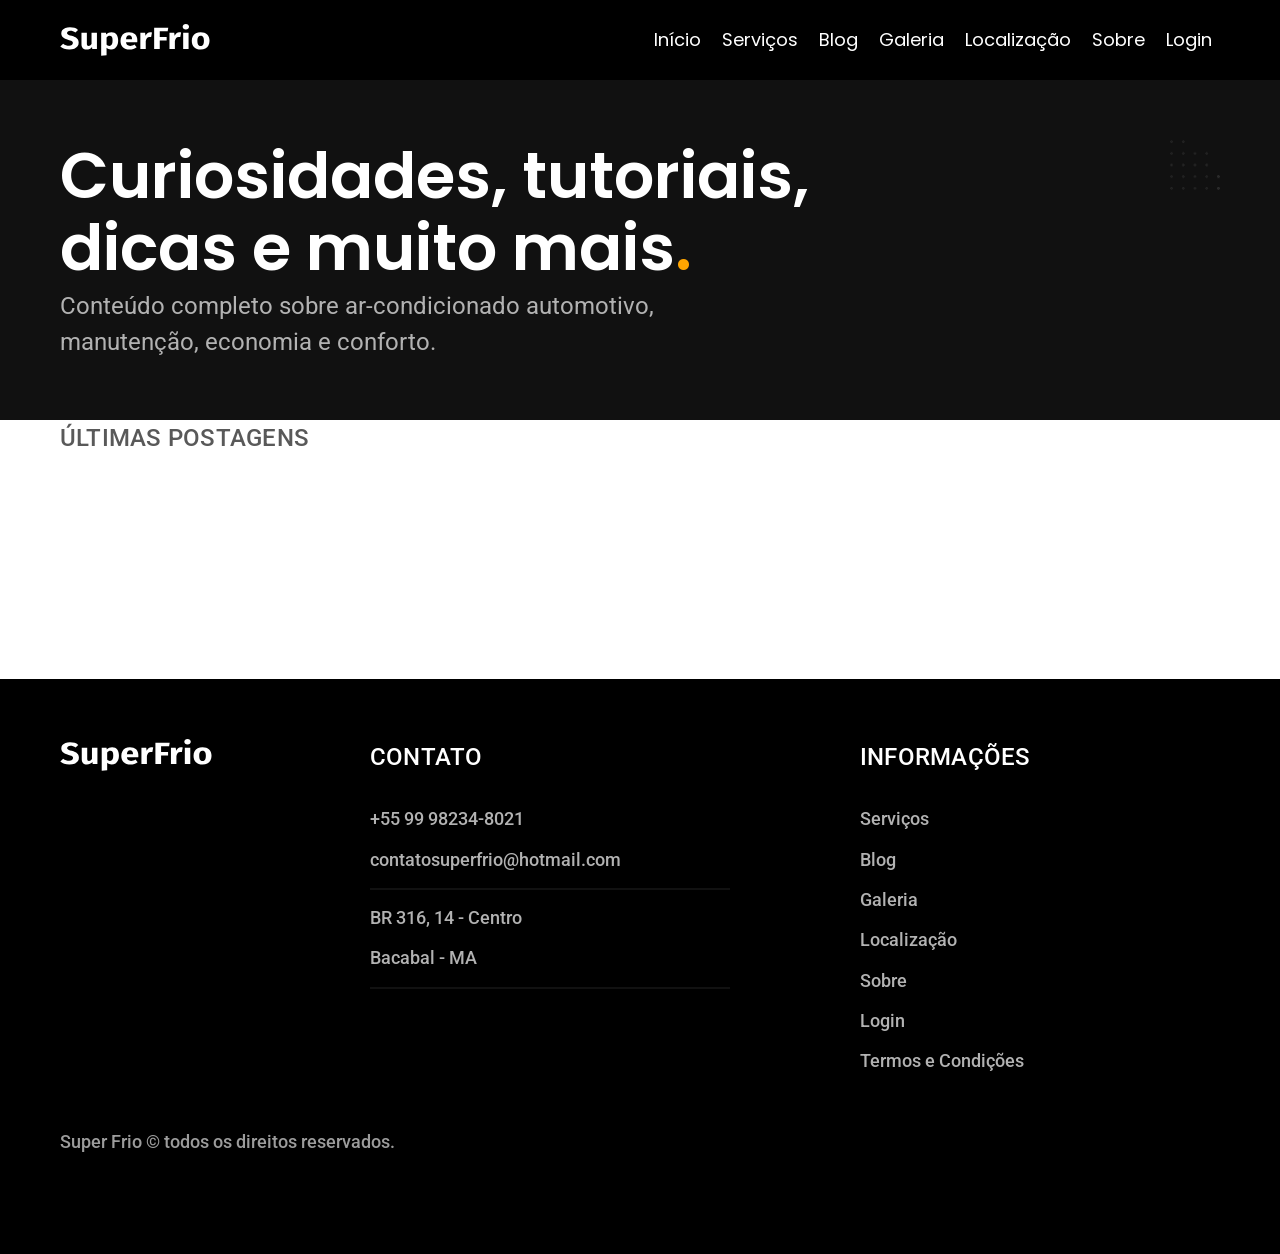
==== blog/index.html @ 8e341e68 "Refatora estrutura do projeto e adiciona sistema de blog com posts" ====
<!doctype html>
<html lang="pt-br">
  <head>
    <meta charset="UTF-8" />
    <meta name="viewport" content="width=device-width, initial-scale=1.0" />

    <title>Blog | Super Frio</title>
    <meta
      name="description"
      content="Dicas, manutenção e informações sobre ar-condicionado automotivo. Aprenda quando fazer recarga de gás, higienização e muito mais."
    />

    <!-- Open Graph -->
    <meta property="og:title" content="Blog | Super Frio" />
    <meta
      property="og:description"
      content="Dicas e informações sobre ar-condicionado automotivo."
    />
    <meta property="og:type" content="website" />
    <meta property="og:image" content="../img/banner-blog.jpg" />

    <!-- CSS -->
    <link rel="stylesheet" href="../css/styles.css" />

    <!-- Fonts -->
    <link rel="preconnect" href="https://fonts.googleapis.com" />
    <link rel="preconnect" href="https://fonts.gstatic.com" crossorigin />
    <link
      href="https://fonts.googleapis.com/css2?family=Poppins:wght@400;600&family=Roboto:wght@400;700&display=swap"
      rel="stylesheet"
    />
  </head>

  <body>
    <!-- HEADER -->
    <header class="header-bg">
      <div class="header container">
        <nav class="header-nav" aria-label="Primária">
          <a href="../index.html">
            <img
              src="../img/SuperFrio.svg"
              width="152"
              height="32"
              alt="Logo Super Frio"
            />
          </a>

          <div class="header-container">
            <button
              id="btnMenu"
              class="mobileButton cor-0"
              aria-controls="menu"
              aria-expanded="false"
              aria-haspopup="true"
              aria-label="Abrir menu"
            >
              Menu
            </button>

            <ul id="menu" class="header-menu font-1-m cor-0">
              <li><a href="../index.html">Início</a></li>
              <li><a href="../servicos.html">Serviços</a></li>
              <li><a href="../blog/index.html">Blog</a></li>
              <li><a href="../galeria.html">Galeria</a></li>
              <li><a href="../localizacao.html">Localização</a></li>
              <li><a href="../sobre.html">Sobre</a></li>
              <li><a href="../login.html">Login</a></li>
            </ul>
          </div>
        </nav>
      </div>
    </header>

    <main>
      <!-- INTRO BLOG -->
      <section class="blog-intro titulo-bg">
        <div class="titulo container">
          <h1 class="font-1-xxl cor-0">
            Curiosidades, tutoriais,<br />
            dicas e muito mais<span class="cor-p1">.</span>
          </h1>

          <p class="font-2-l cor-5">
            Conteúdo completo sobre ar-condicionado automotivo,<br />
            manutenção, economia e conforto.
          </p>
        </div>
      </section>

      <!-- LISTA DE POSTS -->
      <section class="blog-post container">
        <div class="subtitulo">
          <h2 class="font-2-l-b cor-8">Últimas postagens</h2>
        </div>

        <div class="blog-lista">
          <!-- Post Destaque -->
          <a href="../blog/recarga-gas.html" class="blog-card post-destaque">
            <div class="blog-card-conteudo">
              <div class="conteudo">
                <span class="cor-0">01/02/2026</span>

                <h3 class="font-1-m cor-0">
                  Recarga de gás no ar-condicionado:<br />
                  quando fazer?
                </h3>

                <p class="font-2-s cor-0">
                  Entenda quando a recarga de gás é necessária, quais são os
                  sinais e como evitar problemas no sistema.
                </p>
              </div>
            </div>
          </a>

          <!-- Outros Posts -->
          <a href="post.html" class="blog-card">
            <div class="blog-card-conteudo">
              <div class="conteudo">
                <span class="cor-0">01/02/2026</span>

                <h3 class="font-1-m cor-0">
                  Recarga de gás no ar-condicionado automotivo: quando fazer?
                </h3>

                <p class="font-2-s cor-0">
                  Entenda quando a recarga de gás é necessária, quais são os
                  sinais e como evitar problemas no sistema.
                </p>
              </div>
            </div>
          </a>

          <a href="post.html" class="blog-card">
            <div class="blog-card-conteudo">
              <div class="conteudo">
                <span class="cor-0">01/02/2026</span>

                <h3 class="font-1-m cor-0">
                  Recarga de gás no ar-condicionado automotivo: quando fazer?
                </h3>

                <p class="font-2-s cor-0">
                  Entenda quando a recarga de gás é necessária, quais são os
                  sinais e como evitar problemas no sistema.
                </p>
              </div>
            </div>
          </a>
        </div>
      </section>
    </main>

    <!-- FOOTER -->
    <footer class="footer-bg">
      <div class="footer container">
        <img
          src="../img/SuperFrio.svg"
          width="152"
          height="32"
          alt="Super Frio"
        />

        <div class="footer-contato">
          <h3 class="font-2-l-b cor-0">Contato</h3>

          <ul class="font-2-m cor-5">
            <li><a href="tel:+5599982348021">+55 99 98234-8021</a></li>
            <li>
              <a href="mailto:contatosuperfrio@hotmail.com">
                contatosuperfrio@hotmail.com
              </a>
            </li>
            <li>BR 316, 14 - Centro</li>
            <li>Bacabal - MA</li>
          </ul>
        </div>

        <div class="footer-informacoes">
          <h3 class="font-2-l-b cor-0">Informações</h3>

          <ul class="font-2-m cor-5">
            <li><a href="../servicos.html">Serviços</a></li>
            <li><a href="../blog/index.html">Blog</a></li>
            <li><a href="../galeria.html">Galeria</a></li>
            <li><a href="../localizacao.html">Localização</a></li>
            <li><a href="../sobre.html">Sobre</a></li>
            <li><a href="../login.html">Login</a></li>
            <li><a href="../termos.html">Termos e Condições</a></li>
          </ul>
        </div>

        <p class="footer-copy font-2-m cor-6">
          Super Frio © todos os direitos reservados.
        </p>
      </div>
    </footer>

    <script src="../js/script.js"></script>
  </body>
</html>
---- css/styles.css ----
@import "./global/global.css";
@import "./utilidades/tipografia.css";
@import "./utilidades/cores.css";

@import "./global/header.css";
@import "./global/footer.css";

/* Utilidades */
@import "./utilidades/componentes.css";

/* Hone */
@import "./home/introducao.css";
@import "./home/beneficios.css";
@import "./home/servicos.css";
@import "./home/blog.css";
@import "./home/galeria.css";
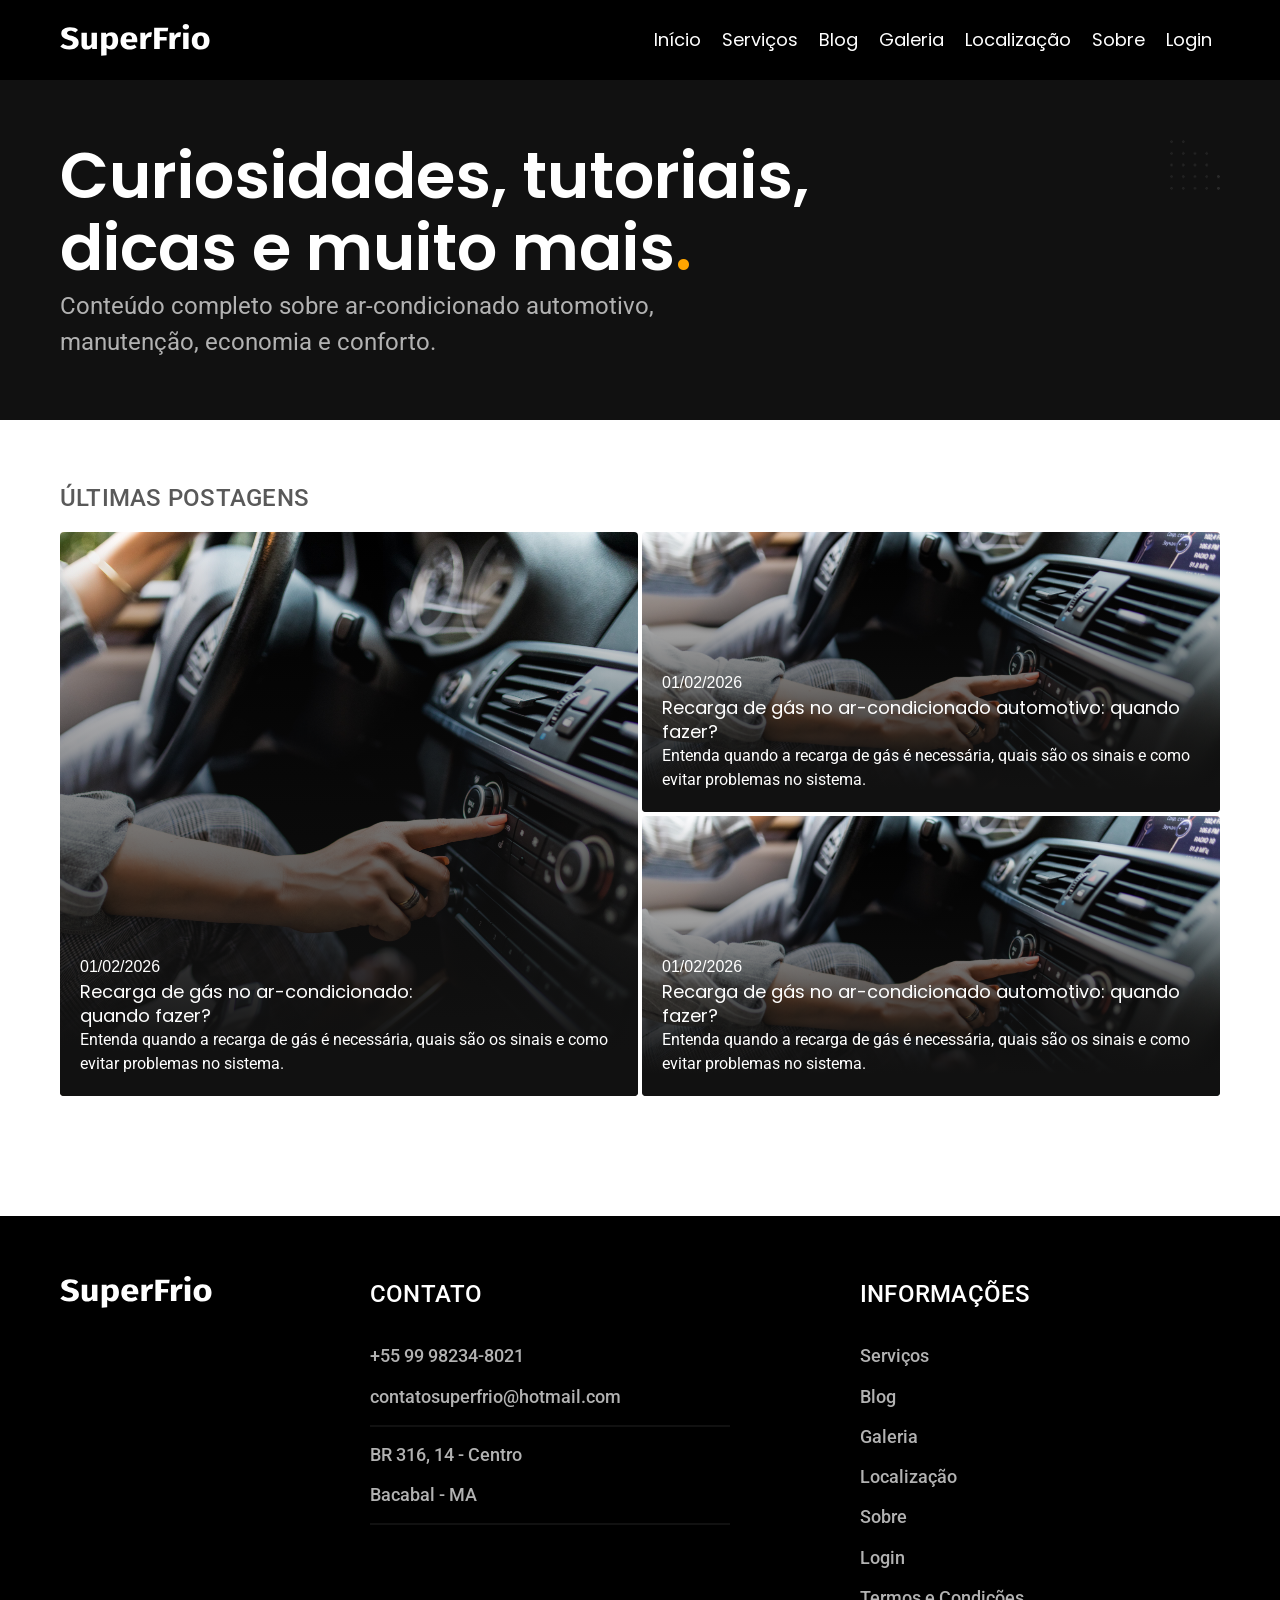
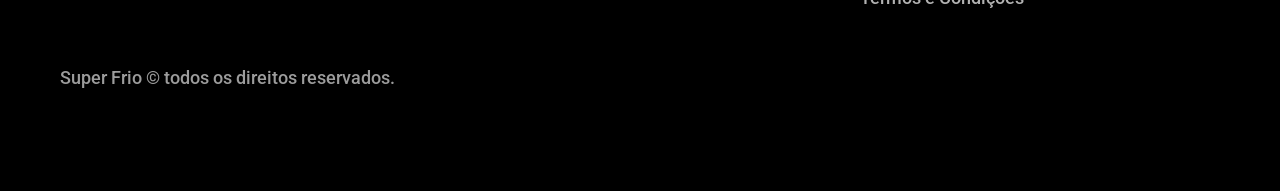
==== commit d5ad26db: "refactor: adiciona blog-page namespace da pagina" ====
--- a/blog/index.html
+++ b/blog/index.html
@@ -31,7 +31,7 @@
     />
   </head>
 
-  <body>
+  <body class="blog-page">
     <!-- HEADER -->
     <header class="header-bg">
       <div class="header container">
--- a/css/styles.css
+++ b/css/styles.css
@@ -8,9 +8,13 @@
 /* Utilidades */
 @import "./utilidades/componentes.css";
 
-/* Hone */
+/* Home */
 @import "./home/introducao.css";
 @import "./home/beneficios.css";
 @import "./home/servicos.css";
-@import "./home/blog.css";
+@import "./home/blog-preview.css";
 @import "./home/galeria.css";
+
+/* Blog */
+@import "./blog/blog.css";
+@import "./blog/post.css";
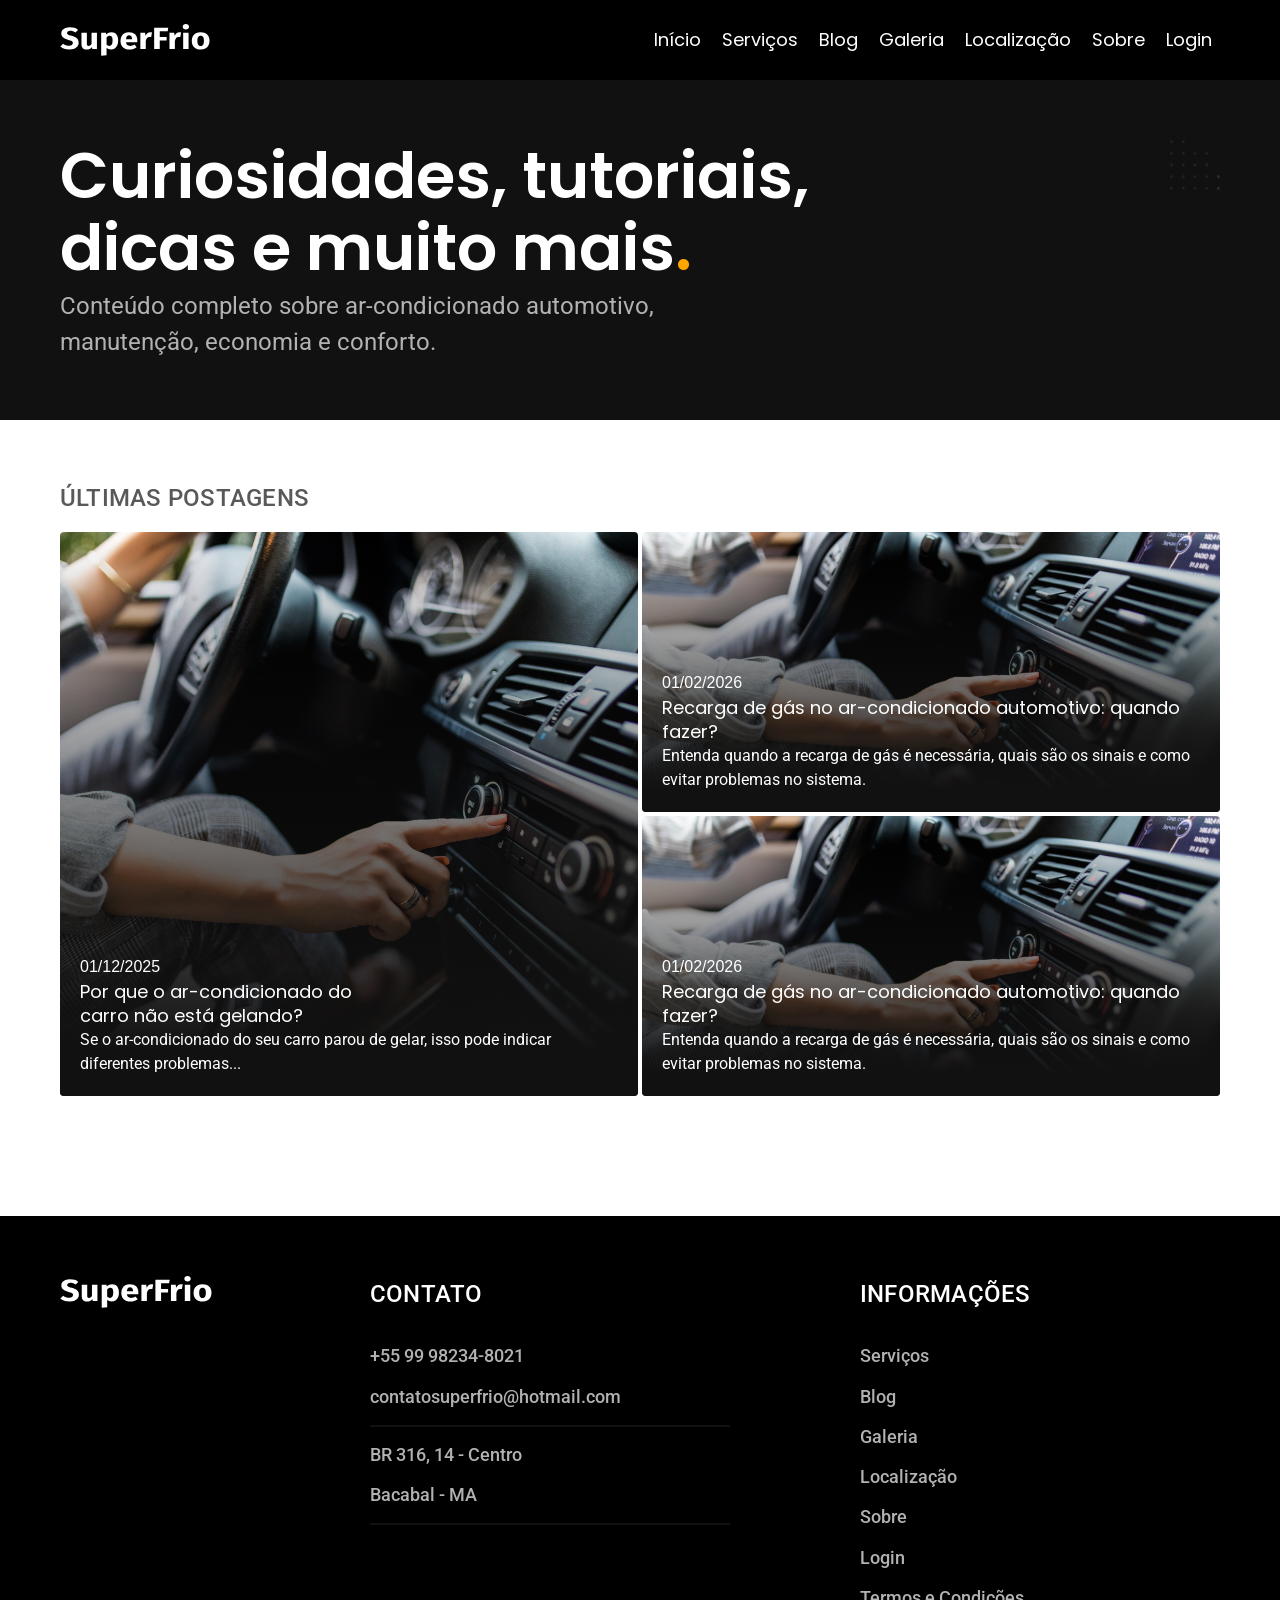
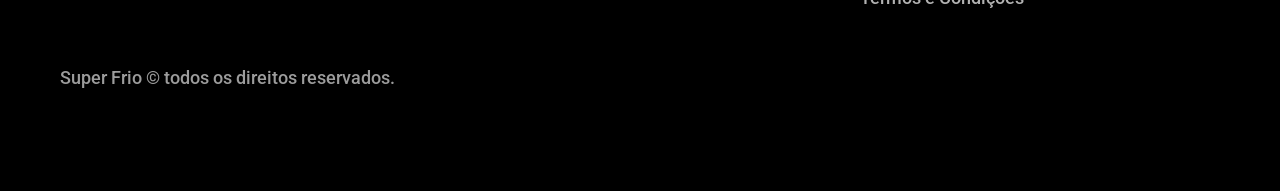
==== commit 0491ab4a: "style: atualiza textos e datas dos posts no blog" ====
--- a/blog/index.html
+++ b/blog/index.html
@@ -95,19 +95,22 @@
 
         <div class="blog-lista">
           <!-- Post Destaque -->
-          <a href="../blog/recarga-gas.html" class="blog-card post-destaque">
+          <a
+            href="../blog/posts/recarga-gas.html"
+            class="blog-card post-destaque"
+          >
             <div class="blog-card-conteudo">
               <div class="conteudo">
-                <span class="cor-0">01/02/2026</span>
+                <span class="cor-0">01/12/2025</span>
 
                 <h3 class="font-1-m cor-0">
-                  Recarga de gás no ar-condicionado:<br />
-                  quando fazer?
+                  Por que o ar-condicionado do <br />
+                  carro não está gelando?
                 </h3>
 
                 <p class="font-2-s cor-0">
-                  Entenda quando a recarga de gás é necessária, quais são os
-                  sinais e como evitar problemas no sistema.
+                  Se o ar-condicionado do seu carro parou de gelar, isso pode
+                  indicar diferentes problemas...
                 </p>
               </div>
             </div>
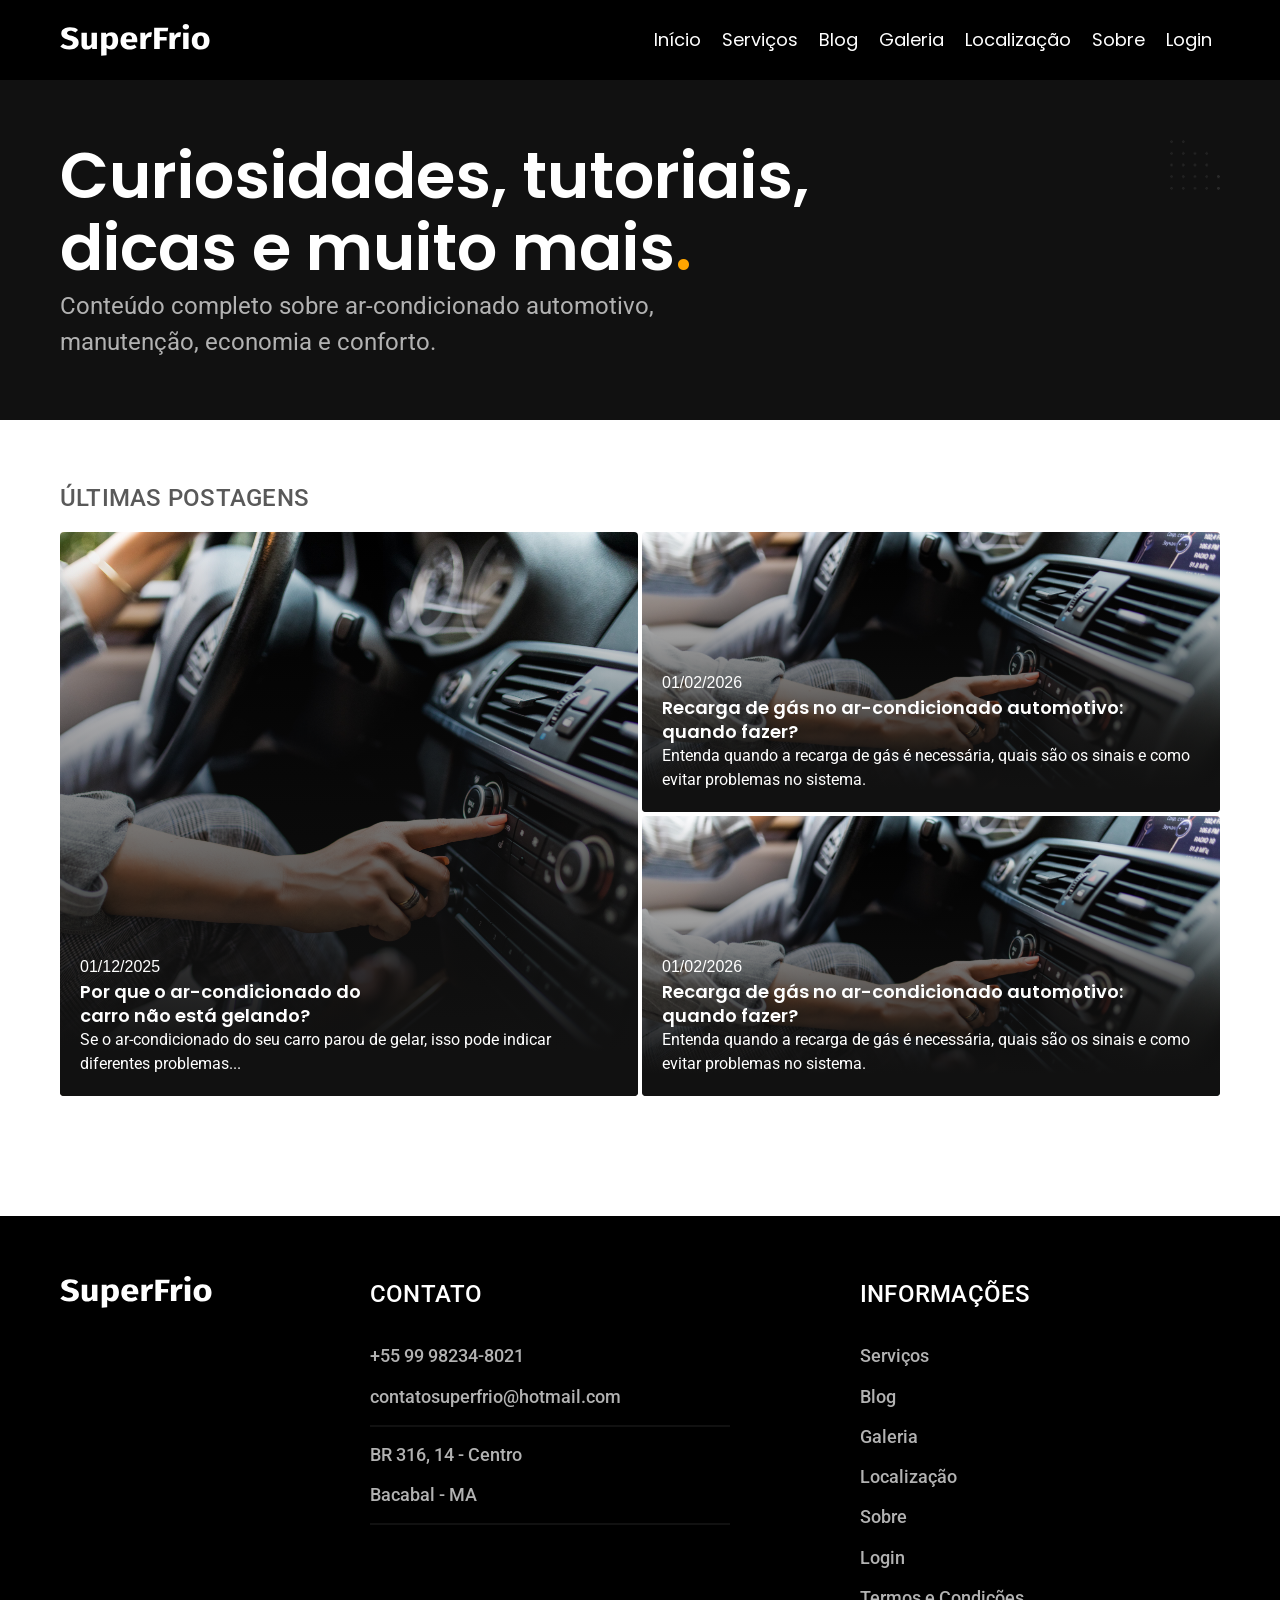
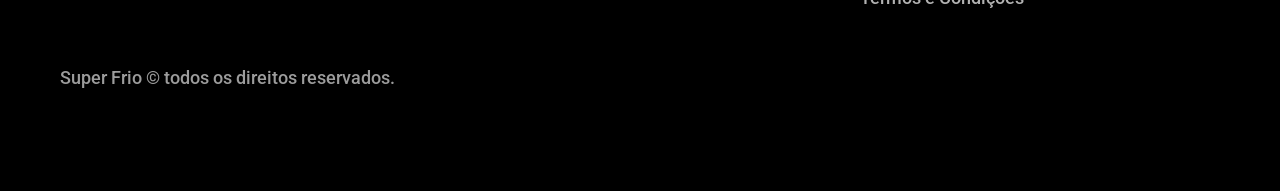
==== commit 9668f80e: "style(blog) ajusta o tamanho do h3 no blog" ====
--- a/blog/index.html
+++ b/blog/index.html
@@ -103,7 +103,7 @@
               <div class="conteudo">
                 <span class="cor-0">01/12/2025</span>
 
-                <h3 class="font-1-m cor-0">
+                <h3 class="font-1-m-b cor-0">
                   Por que o ar-condicionado do <br />
                   carro não está gelando?
                 </h3>
@@ -122,7 +122,7 @@
               <div class="conteudo">
                 <span class="cor-0">01/02/2026</span>
 
-                <h3 class="font-1-m cor-0">
+                <h3 class="font-1-m-b cor-0">
                   Recarga de gás no ar-condicionado automotivo: quando fazer?
                 </h3>
 
@@ -139,7 +139,7 @@
               <div class="conteudo">
                 <span class="cor-0">01/02/2026</span>
 
-                <h3 class="font-1-m cor-0">
+                <h3 class="font-1-m-b cor-0">
                   Recarga de gás no ar-condicionado automotivo: quando fazer?
                 </h3>
 
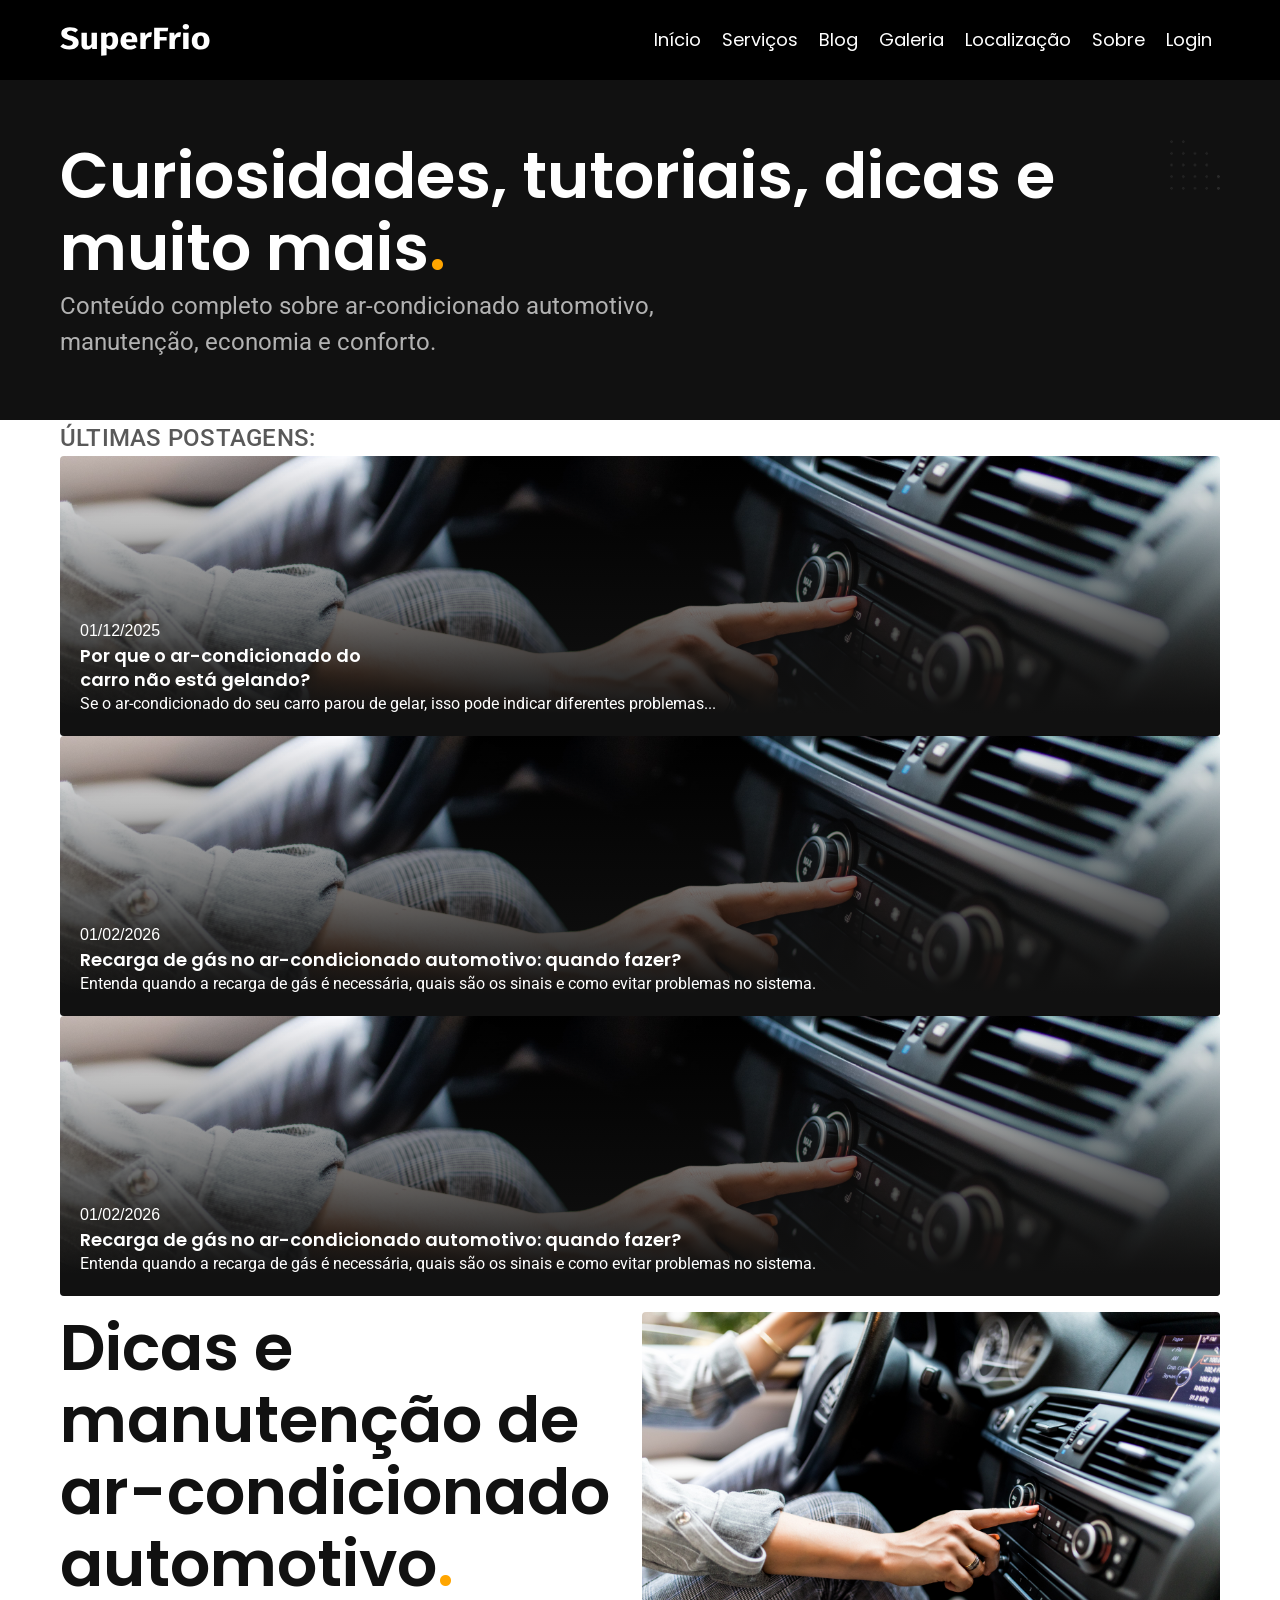
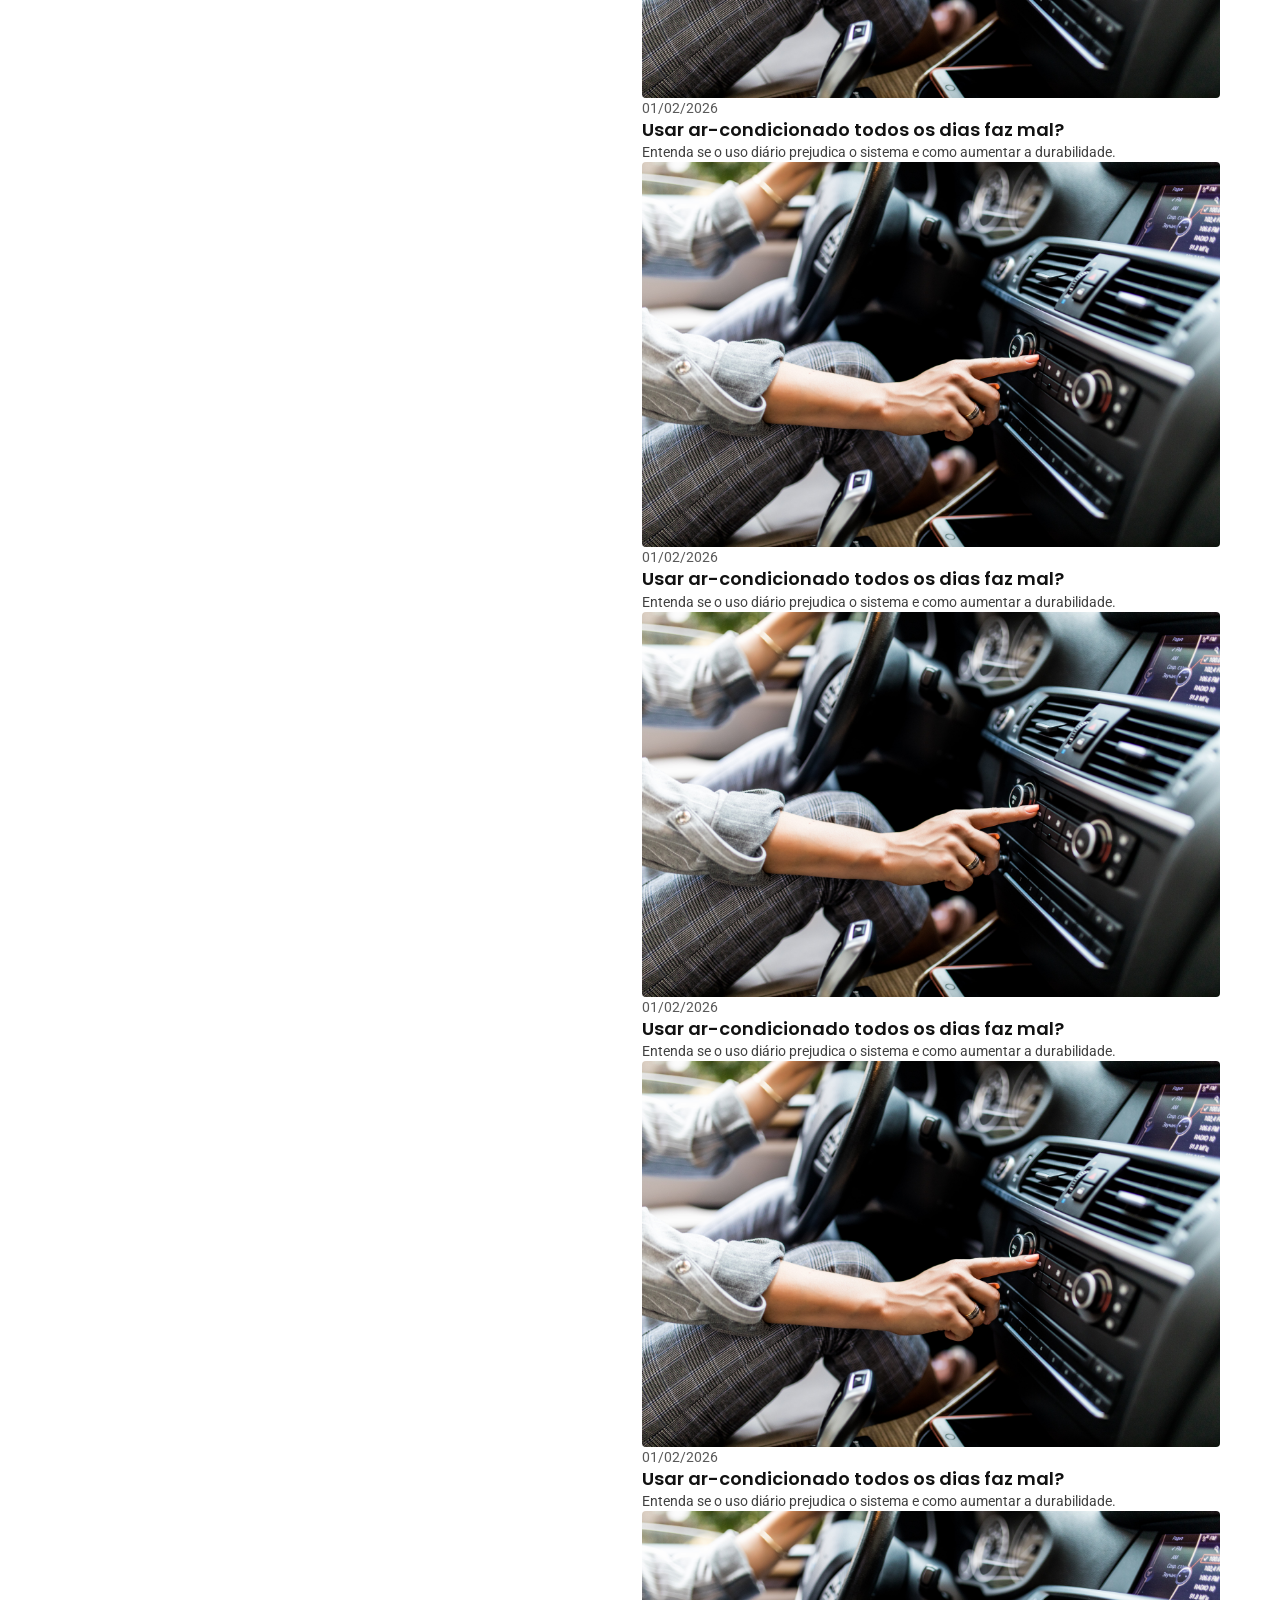
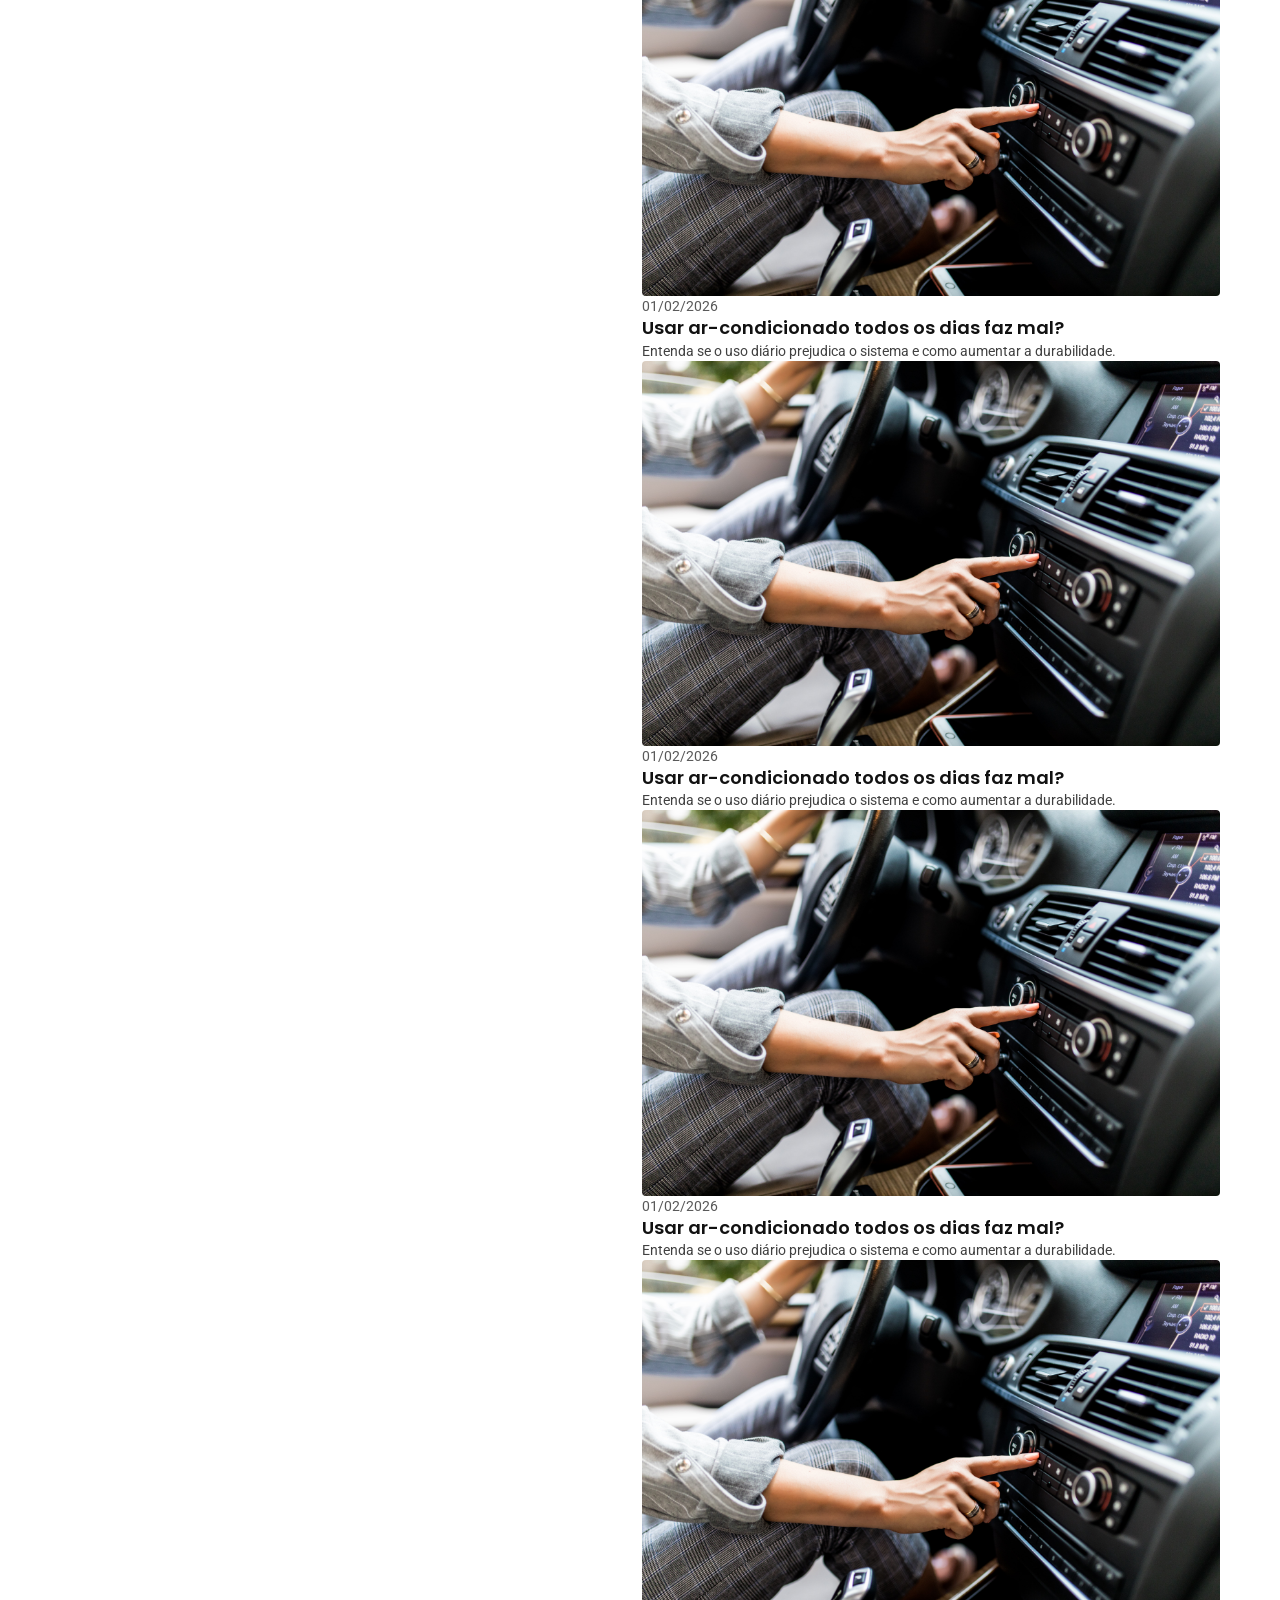
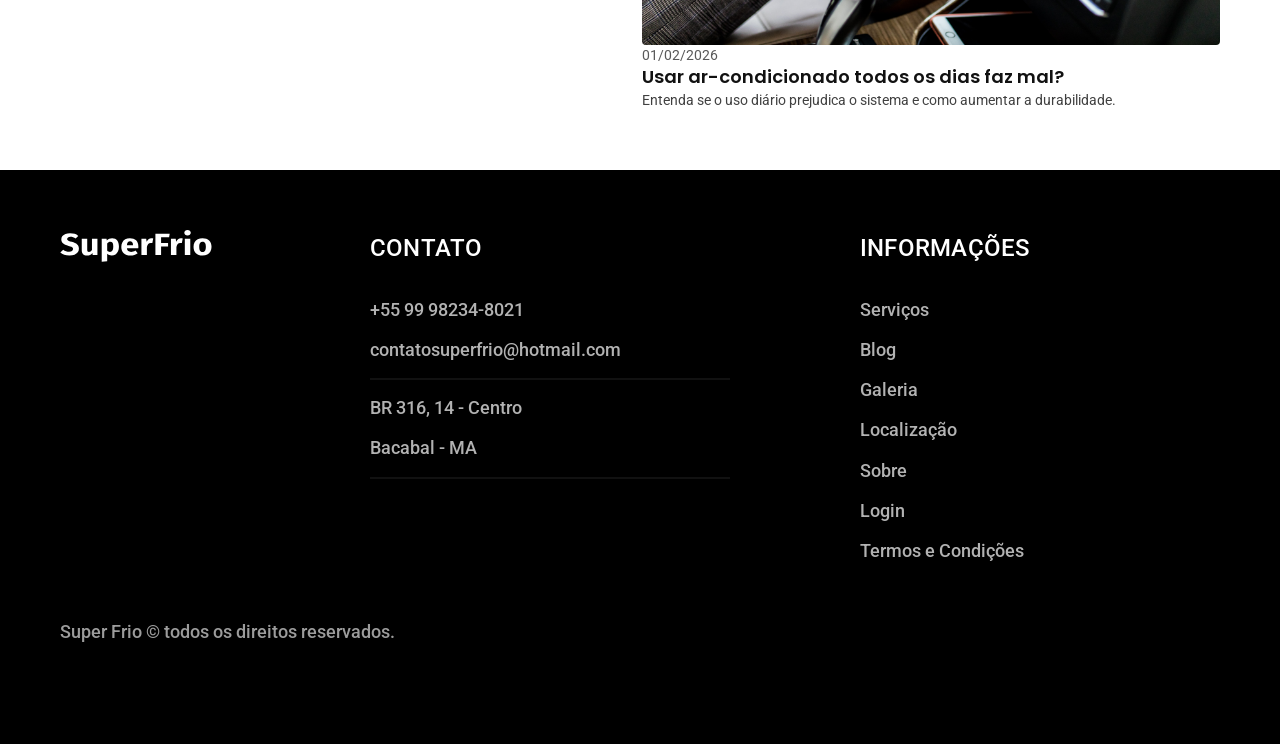
==== commit c7add7f5: "feat(blog): refatura nomes de classes e adiciona secao de lista de posts" ====
--- a/blog/index.html
+++ b/blog/index.html
@@ -72,12 +72,12 @@
     </header>
 
     <main>
-      <!-- INTRO BLOG -->
       <section class="blog-intro titulo-bg">
         <div class="titulo container">
           <h1 class="font-1-xxl cor-0">
-            Curiosidades, tutoriais,<br />
-            dicas e muito mais<span class="cor-p1">.</span>
+            Curiosidades, tutoriais, dicas e muito mais<span class="cor-p1"
+              >.</span
+            >
           </h1>
 
           <p class="font-2-l cor-5">
@@ -87,14 +87,12 @@
         </div>
       </section>
 
-      <!-- LISTA DE POSTS -->
-      <section class="blog-post container">
-        <div class="subtitulo">
-          <h2 class="font-2-l-b cor-8">Últimas postagens</h2>
-        </div>
-
-        <div class="blog-lista">
-          <!-- Post Destaque -->
+      <section class="blog-destaque container">
+        <header class="subtitulo">
+          <h2 class="font-2-l-b cor-8">Últimas postagens:</h2>
+        </header>
+
+        <div class="blog-destaque-lista">
           <a
             href="../blog/posts/recarga-gas.html"
             class="blog-card post-destaque"
@@ -116,7 +114,6 @@
             </div>
           </a>
 
-          <!-- Outros Posts -->
           <a href="post.html" class="blog-card">
             <div class="blog-card-conteudo">
               <div class="conteudo">
@@ -152,9 +149,244 @@
           </a>
         </div>
       </section>
+
+      <section class="blog-lista container">
+        <header class="subtitulo">
+          <h2 class="font-1-xxl">
+            Dicas e manutenção de ar-condicionado automotivo<span class="cor-p1"
+              >.</span
+            >
+          </h2>
+        </header>
+        <div class="blog-lista-posts">
+          <article>
+            <a
+              href="./posts/usar-ar-condicionado-todos-dias/"
+              aria-label="Ler post: Usar ar-condicionado todos os dias faz mal?"
+              class="blog-lista-card"
+            >
+              <div class="card-top">
+                <img
+                  src="../img/painel.jpg"
+                  alt="Uso diário do ar-condicionado automotivo"
+                />
+              </div>
+              <div class="card-conteudo">
+                <time datetime="2026-02-01" class="data font-2-xs cor-8"
+                  >01/02/2026</time
+                >
+
+                <h3 class="font-1-m-b cor-11">
+                  Usar ar-condicionado todos os dias faz mal?
+                </h3>
+
+                <p class="font-2-xs cor-9">
+                  Entenda se o uso diário prejudica o sistema e como aumentar a
+                  durabilidade.
+                </p>
+              </div>
+            </a>
+          </article>
+          <article>
+            <a
+              href="./posts/usar-ar-condicionado-todos-dias/"
+              aria-label="Ler post: Usar ar-condicionado todos os dias faz mal?"
+              class="blog-lista-card"
+            >
+              <div class="card-top">
+                <img
+                  src="../img/painel.jpg"
+                  alt="Uso diário do ar-condicionado automotivo"
+                />
+              </div>
+              <div class="card-conteudo">
+                <time datetime="2026-02-01" class="data font-2-xs cor-8"
+                  >01/02/2026</time
+                >
+
+                <h3 class="font-1-m-b cor-11">
+                  Usar ar-condicionado todos os dias faz mal?
+                </h3>
+
+                <p class="font-2-xs cor-9">
+                  Entenda se o uso diário prejudica o sistema e como aumentar a
+                  durabilidade.
+                </p>
+              </div>
+            </a>
+          </article>
+          <article>
+            <a
+              href="./posts/usar-ar-condicionado-todos-dias/"
+              aria-label="Ler post: Usar ar-condicionado todos os dias faz mal?"
+              class="blog-lista-card"
+            >
+              <div class="card-top">
+                <img
+                  src="../img/painel.jpg"
+                  alt="Uso diário do ar-condicionado automotivo"
+                />
+              </div>
+              <div class="card-conteudo">
+                <time datetime="2026-02-01" class="data font-2-xs cor-8"
+                  >01/02/2026</time
+                >
+
+                <h3 class="font-1-m-b cor-11">
+                  Usar ar-condicionado todos os dias faz mal?
+                </h3>
+
+                <p class="font-2-xs cor-9">
+                  Entenda se o uso diário prejudica o sistema e como aumentar a
+                  durabilidade.
+                </p>
+              </div>
+            </a>
+          </article>
+          <article>
+            <a
+              href="./posts/usar-ar-condicionado-todos-dias/"
+              aria-label="Ler post: Usar ar-condicionado todos os dias faz mal?"
+              class="blog-lista-card"
+            >
+              <div class="card-top">
+                <img
+                  src="../img/painel.jpg"
+                  alt="Uso diário do ar-condicionado automotivo"
+                />
+              </div>
+              <div class="card-conteudo">
+                <time datetime="2026-02-01" class="data font-2-xs cor-8"
+                  >01/02/2026</time
+                >
+
+                <h3 class="font-1-m-b cor-11">
+                  Usar ar-condicionado todos os dias faz mal?
+                </h3>
+
+                <p class="font-2-xs cor-9">
+                  Entenda se o uso diário prejudica o sistema e como aumentar a
+                  durabilidade.
+                </p>
+              </div>
+            </a>
+          </article>
+          <article>
+            <a
+              href="./posts/usar-ar-condicionado-todos-dias/"
+              aria-label="Ler post: Usar ar-condicionado todos os dias faz mal?"
+              class="blog-lista-card"
+            >
+              <div class="card-top">
+                <img
+                  src="../img/painel.jpg"
+                  alt="Uso diário do ar-condicionado automotivo"
+                />
+              </div>
+              <div class="card-conteudo">
+                <time datetime="2026-02-01" class="data font-2-xs cor-8"
+                  >01/02/2026</time
+                >
+
+                <h3 class="font-1-m-b cor-11">
+                  Usar ar-condicionado todos os dias faz mal?
+                </h3>
+
+                <p class="font-2-xs cor-9">
+                  Entenda se o uso diário prejudica o sistema e como aumentar a
+                  durabilidade.
+                </p>
+              </div>
+            </a>
+          </article>
+          <article>
+            <a
+              href="./posts/usar-ar-condicionado-todos-dias/"
+              aria-label="Ler post: Usar ar-condicionado todos os dias faz mal?"
+              class="blog-lista-card"
+            >
+              <div class="card-top">
+                <img
+                  src="../img/painel.jpg"
+                  alt="Uso diário do ar-condicionado automotivo"
+                />
+              </div>
+              <div class="card-conteudo">
+                <time datetime="2026-02-01" class="data font-2-xs cor-8"
+                  >01/02/2026</time
+                >
+
+                <h3 class="font-1-m-b cor-11">
+                  Usar ar-condicionado todos os dias faz mal?
+                </h3>
+
+                <p class="font-2-xs cor-9">
+                  Entenda se o uso diário prejudica o sistema e como aumentar a
+                  durabilidade.
+                </p>
+              </div>
+            </a>
+          </article>
+          <article>
+            <a
+              href="./posts/usar-ar-condicionado-todos-dias/"
+              aria-label="Ler post: Usar ar-condicionado todos os dias faz mal?"
+              class="blog-lista-card"
+            >
+              <div class="card-top">
+                <img
+                  src="../img/painel.jpg"
+                  alt="Uso diário do ar-condicionado automotivo"
+                />
+              </div>
+              <div class="card-conteudo">
+                <time datetime="2026-02-01" class="data font-2-xs cor-8"
+                  >01/02/2026</time
+                >
+
+                <h3 class="font-1-m-b cor-11">
+                  Usar ar-condicionado todos os dias faz mal?
+                </h3>
+
+                <p class="font-2-xs cor-9">
+                  Entenda se o uso diário prejudica o sistema e como aumentar a
+                  durabilidade.
+                </p>
+              </div>
+            </a>
+          </article>
+          <article>
+            <a
+              href="./posts/usar-ar-condicionado-todos-dias/"
+              aria-label="Ler post: Usar ar-condicionado todos os dias faz mal?"
+              class="blog-lista-card"
+            >
+              <div class="card-top">
+                <img
+                  src="../img/painel.jpg"
+                  alt="Uso diário do ar-condicionado automotivo"
+                />
+              </div>
+              <div class="card-conteudo">
+                <time datetime="2026-02-01" class="data font-2-xs cor-8"
+                  >01/02/2026</time
+                >
+
+                <h3 class="font-1-m-b cor-11">
+                  Usar ar-condicionado todos os dias faz mal?
+                </h3>
+
+                <p class="font-2-xs cor-9">
+                  Entenda se o uso diário prejudica o sistema e como aumentar a
+                  durabilidade.
+                </p>
+              </div>
+            </a>
+          </article>
+        </div>
+      </section>
     </main>
 
-    <!-- FOOTER -->
     <footer class="footer-bg">
       <div class="footer container">
         <img
